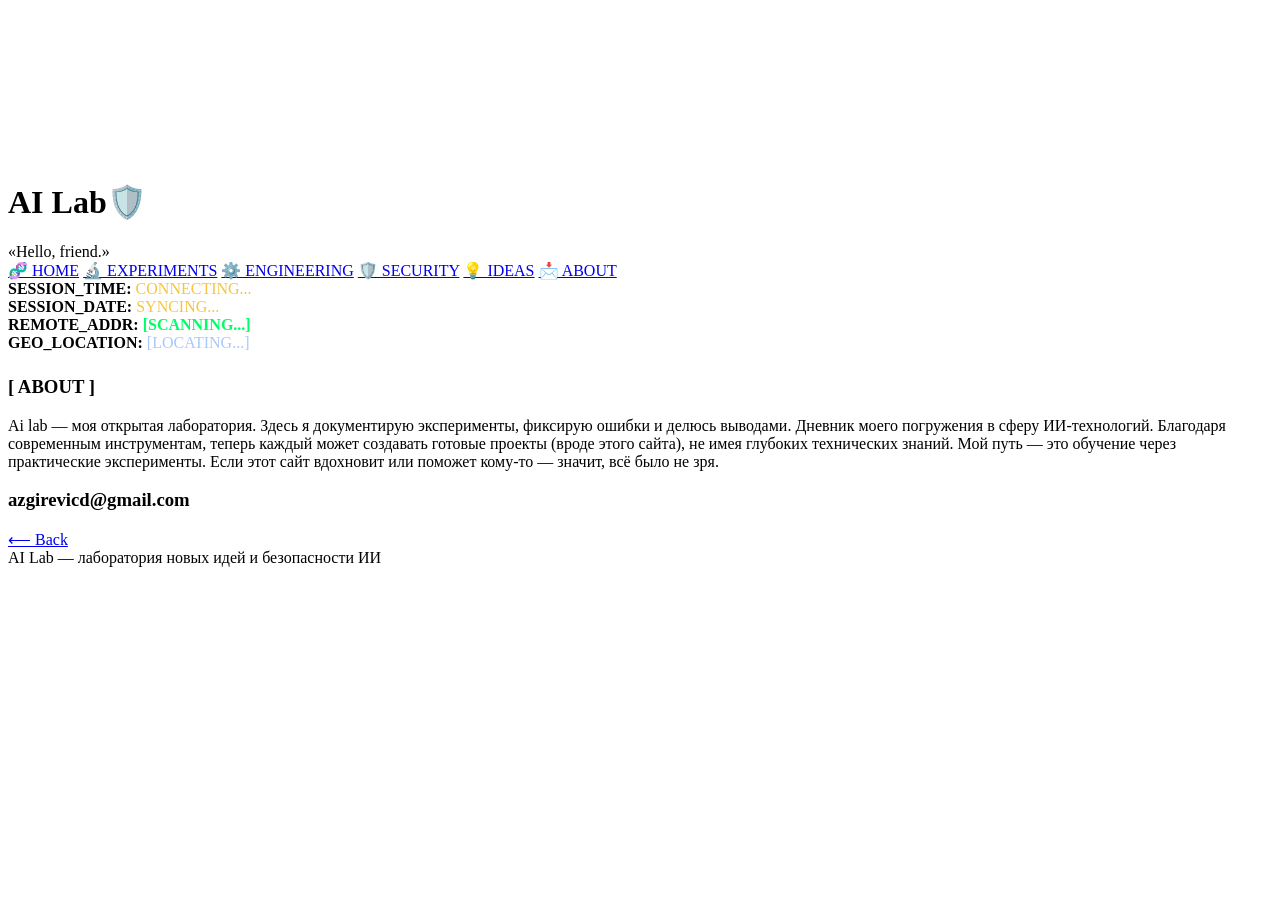
==== about.html @ f105db4b "Add files via upload" ====
<!DOCTYPE html>
<html lang="ru">
<head>
  <meta charset="utf-8">
  <meta name="viewport" content="width=device-width, initial-scale=1.0">
  <title>AI Lab — Обо мне</title>
  <!-- ИСПРАВЛЕНО: Правильное и полное подключение худых кибер-шрифтов от Google -->
<link href="https://fonts.googleapis.com/css2?family=IBM+Plex+Mono:wght@400;600&display=swap" rel="stylesheet">
  <link rel="stylesheet" href="css/style.css">
</head>
<body>
<header>
  <canvas id="neuro-canvas"></canvas>
  <div class="header-container">
    <h1 class="matrix-title">AI Lab🛡️</h1>
    <div class="subtitle">«Hello, friend.»</div>
    <nav>
      <a href="index.html">🧬 HOME</a>
      <a href="EXPERIMENTS.html">🔬 EXPERIMENTS</a>
      <a href="ENGINEERING.html">⚙️ ENGINEERING</a>
      <a href="SECURITY.html" class="category-btn active" data-category="SECURITY">🛡️ SECURITY</a>
      <a href="IDEAS.html">💡 IDEAS</a>
      <a href="about.html">📩 ABOUT</a>
    </nav>
  </div>
</header>

  <main class="post-main-container">

      <!-- 3. Основной блок контента -->
  <article class="post-content">
<div class="spec-grid" style="margin-bottom: 24px;">
  <!-- Живые дата и время -->
  <div class="spec-item"><strong>SESSION_TIME:</strong> <span id="live-clock" style="color: #F5C542;">CONNECTING...</span></div>
  <div class="spec-item"><strong>SESSION_DATE:</strong> <span id="live-date" style="color: #F5C542;">SYNCING...</span></div>
  
  <!-- Сетевой сканер IP и Локации -->
  <div class="spec-item"><strong>REMOTE_ADDR:</strong> <span id="user-ip" style="color: #00ff66; font-weight: bold;">[SCANNING...]</span></div>
  <div class="spec-item"><strong>GEO_LOCATION:</strong> <span id="user-geo" style="color: #A8C7FF;">[LOCATING...]</span></div>
</div>

</div>
    
    <h3>[ ABOUT ]</h3>
    <p>Ai lab — моя открытая лаборатория. Здесь я документирую эксперименты, фиксирую ошибки и делюсь выводами. Дневник моего погружения в сферу ИИ-технологий.
    Благодаря современным инструментам, теперь каждый может создавать готовые проекты (вроде этого сайта), не имея глубоких технических знаний.
    Мой путь — это обучение через практические эксперименты. Если этот сайт вдохновит или поможет кому-то — значит, всё было не зря.</p>

    <h3>azgirevicd@gmail.com</h3>
    <a href="#" class="back-link" onclick="if(document.referrer) { history.back(); return false; } else { window.location.href='index.html'; return false; }">
    ⟵ Back
    </a>
  </article>
</main>

  <footer>
    AI Lab — лаборатория новых идей и безопасности ИИ
  </footer>
  <script src="js/main.js"></script>
<script src="js/neuro.js"></script>
</body>
</body>
</html>
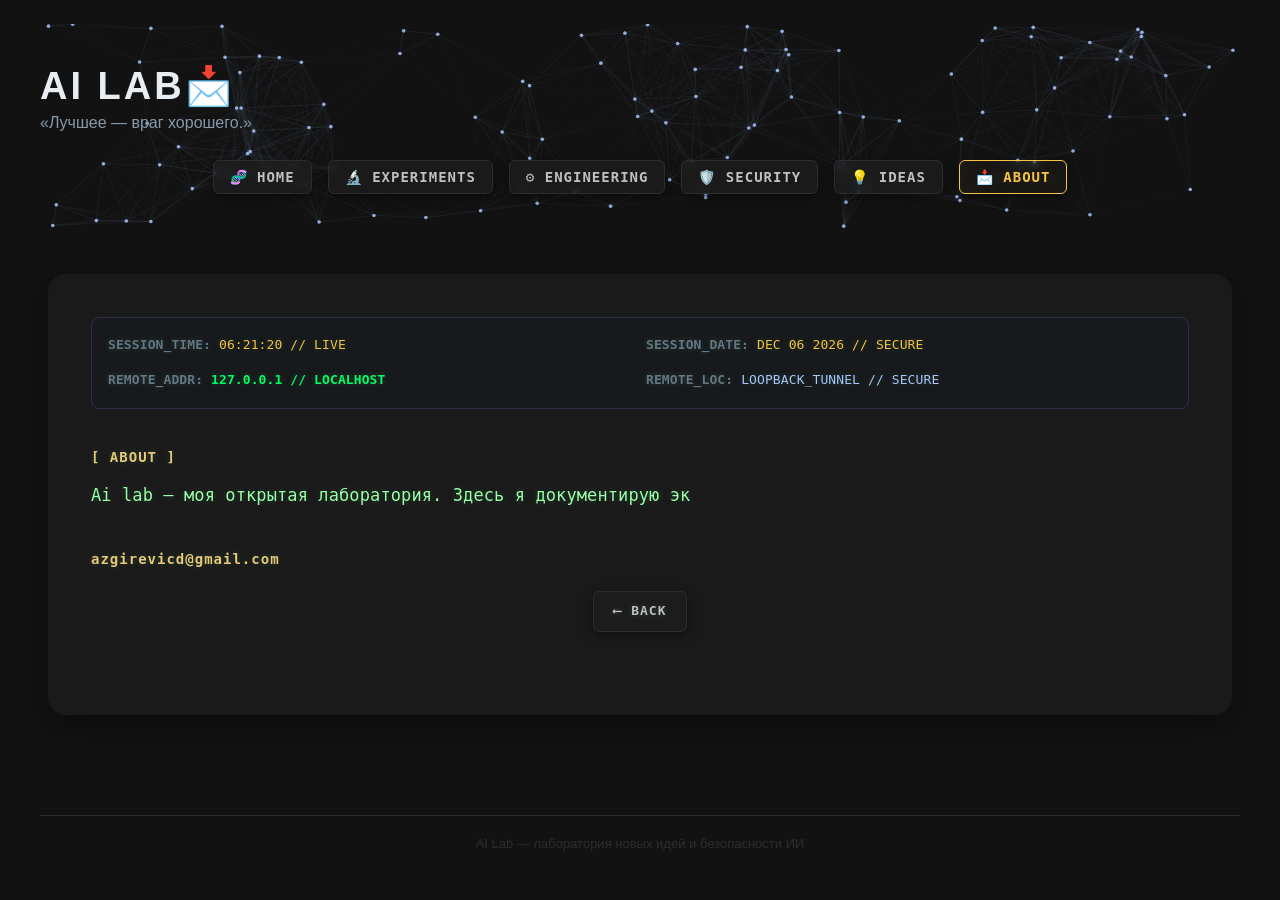
==== commit dbc86476: "Update about.html" ====
--- a/about.html
+++ b/about.html
@@ -3,24 +3,25 @@
 <head>
   <meta charset="utf-8">
   <meta name="viewport" content="width=device-width, initial-scale=1.0">
-  <title>AI Lab — Обо мне</title>
+  <title>AI Lab — About</title>
   <!-- ИСПРАВЛЕНО: Правильное и полное подключение худых кибер-шрифтов от Google -->
 <link href="https://fonts.googleapis.com/css2?family=IBM+Plex+Mono:wght@400;600&display=swap" rel="stylesheet">
   <link rel="stylesheet" href="css/style.css">
 </head>
+
 <body>
 <header>
   <canvas id="neuro-canvas"></canvas>
   <div class="header-container">
-    <h1 class="matrix-title">AI Lab🛡️</h1>
-    <div class="subtitle">«Hello, friend.»</div>
+    <h1 class="matrix-title">AI Lab📩</h1>
+    <div class="subtitle">«Лучшее — враг хорошего.»</div>
     <nav>
       <a href="index.html">🧬 HOME</a>
       <a href="EXPERIMENTS.html">🔬 EXPERIMENTS</a>
       <a href="ENGINEERING.html">⚙️ ENGINEERING</a>
-      <a href="SECURITY.html" class="category-btn active" data-category="SECURITY">🛡️ SECURITY</a>
+      <a href="SECURITY.html">🛡️ SECURITY</a>
       <a href="IDEAS.html">💡 IDEAS</a>
-      <a href="about.html">📩 ABOUT</a>
+      <a href="about.html" class="category-btn active" data-category="ABOUT">📩 ABOUT</a>
     </nav>
   </div>
 </header>
@@ -34,10 +35,11 @@
   <div class="spec-item"><strong>SESSION_TIME:</strong> <span id="live-clock" style="color: #F5C542;">CONNECTING...</span></div>
   <div class="spec-item"><strong>SESSION_DATE:</strong> <span id="live-date" style="color: #F5C542;">SYNCING...</span></div>
   
-  <!-- Сетевой сканер IP и Локации -->
+  <!-- IP-адрес посетителя -->
   <div class="spec-item"><strong>REMOTE_ADDR:</strong> <span id="user-ip" style="color: #00ff66; font-weight: bold;">[SCANNING...]</span></div>
-  <div class="spec-item"><strong>GEO_LOCATION:</strong> <span id="user-geo" style="color: #A8C7FF;">[LOCATING...]</span></div>
-</div>
+  <div class="spec-item"><strong>REMOTE_LOC:</strong> <span id="user-geo" style="color: #A8C7FF;">[LOCATING...]</span></div>
+
+    </div>
 
 </div>
     
@@ -47,6 +49,7 @@
     Мой путь — это обучение через практические эксперименты. Если этот сайт вдохновит или поможет кому-то — значит, всё было не зря.</p>
 
     <h3>azgirevicd@gmail.com</h3>
+    
     <a href="#" class="back-link" onclick="if(document.referrer) { history.back(); return false; } else { window.location.href='index.html'; return false; }">
     ⟵ Back
     </a>
--- a/css/style.css
+++ b/css/style.css
@@ -0,0 +1,699 @@
+/* Общие настройки */
+* {
+  margin: 0;
+  padding: 0;
+  box-sizing: border-box;
+}
+
+body {
+  background: #121212; /* Темно-серый фон */
+  font-family: 'Fira Sans Condensed', sans-serif;
+  color: #E0E0E0;      /* Светло-серый текст по умолчанию */
+  padding: 24px;
+  min-height: 100vh;
+}
+
+/* Шапка */
+header {
+  position: relative;
+  overflow: hidden;
+  padding: 40px 0; 
+  background: #121212;
+  /* Строчку border-bottom: 1px solid #2A3344; мы полностью удалили */
+}
+
+#neuro-canvas {
+  position: absolute;
+  top: 0;
+  left: 0;
+  width: 100%;
+  height: 100%;
+  display: block;
+  pointer-events: none; 
+  z-index: 1;
+}
+
+/* Контейнер-обёртка для текста шапки */
+.header-container {
+  position: relative;
+  z-index: 2;
+  max-width: 1200px;       /* Точно такая же ширина, как у .grid-container */
+  margin: 0 auto;          /* Центрируем сам контейнер на экране */
+  padding: 0px;         /* Боковые отступы равны padding у body (24px) */
+  text-align: left;        /* Строго по левому краю */
+}
+
+/* Стили заголовка */
+.matrix-title {
+  font-size: 38px;
+  letter-spacing: 3px;
+  font-weight: 700;
+  text-transform: uppercase;
+  color: #E8EDF2;
+  display: inline-block;
+  animation: matrixGlow 8s infinite ease-in-out;
+  pointer-events: none;
+}
+
+header .subtitle {
+  margin-top: 6px;
+  color: #8899AA;
+  pointer-events: none;
+}
+
+/* Навигация */
+nav {
+  display: flex;
+  justify-content: center; 
+  flex-wrap: wrap;
+  gap: 12px 16px;              /* Чуть компактнее отступы для кнопок */
+  margin-top: 28px;
+  font-size: 14px;             /* Сделаем шрифт более строгим и аккуратным */
+  font-weight: 600;
+  font-family: monospace;      /* Настоящий хакерский моноширинный шрифт */
+  letter-spacing: 1px;
+  text-transform: uppercase;   /* Все буквы заглавные для строгости */
+}
+
+nav a {
+  pointer-events: auto; 
+  color: #C0C0C0;
+  text-decoration: none;
+  transition: all 0.25s ease;  /* Плавный переход всех эффектов */
+  
+  background: rgba(30, 30, 30, 0.75); 
+  backdrop-filter: blur(4px);  
+  /* Мягкая серая граница в тон карточкам */
+  border: 1px solid #2D2D2D;   
+  padding: 8px 16px;
+  border-radius: 6px;
+  box-shadow: 0 4px 12px rgba(0, 0, 0, 0.4); 
+  display: inline-flex;
+  align-items: center;
+  gap: 8px;                     
+}
+
+/* Эффект при наведении (Ховер) */
+nav a:hover {
+  color: #00ff66;              /* Загорается матричным зеленым */
+  border-color: #00ff66;
+  background: rgba(0, 255, 102, 0.05);
+  box-shadow: 0 0 12px rgba(0, 255, 102, 0.2);
+}
+
+/* Состояние активной страницы (где пользователь находится сейчас) */
+nav a.active {
+  color: #F5C542;              /* Золотой маркер активной страницы */
+  border-color: #F5C542;
+  background: rgba(245, 197, 66, 0.03);
+  pointer-events: none;        /* Нельзя кликнуть на уже открытую страницу */
+}
+
+
+/* Сетка публикаций (главная) */
+.grid-container {
+  max-width: 1200px;
+  margin: 0 auto;
+  display: grid;
+  grid-template-columns: repeat(auto-fill, minmax(200px, 1fr));
+  gap: 24px;
+}
+
+/* ─── ИНТЕРАКТИВНАЯ КАРТОЧКА С КИБЕР-ЭФФЕКТАМИ ДЛЯ МЯГКОЙ ТЕМЫ ─── */
+.card {
+  position: relative;
+  /* Мягкий графитовый фон вместо старого тёмно-синего */
+  background: #1A1A1A; 
+  /* Более глухая серая рамка, которая не режет глаза */
+  border: 1px solid #2D2D2D; 
+  border-radius: 12px;
+  padding: 16px;
+  text-align: center;
+  transition: border-color 0.25s ease, box-shadow 0.25s ease, transform 0.25s cubic-bezier(0.25, 0.8, 0.25, 1);
+  cursor: pointer;
+  display: flex;
+  flex-direction: column;
+  align-items: center;
+  overflow: hidden;
+  will-change: transform; 
+}
+
+/* Линия лазера (Ваша фишка) */
+.card::before {
+  content: '';
+  position: absolute;
+  top: -10%;
+  left: 0;
+  width: 100%;
+  height: 3px;
+  background: linear-gradient(90deg, transparent, #00ff66, transparent);
+  box-shadow: 0 0 8px #00ff66;
+  opacity: 0;
+  z-index: 2;
+}
+
+/* Бинарный шум в углу (Ваша фишка) */
+.card::after {
+  content: '101011 0110 001';
+  position: absolute;
+  bottom: -10px;
+  right: 10px;
+  font-family: 'JetBrains Mono', monospace;
+  font-size: 10px;
+  color: rgba(0, 255, 102, 0);
+  transition: color 0.3s ease, bottom 0.3s ease;
+  pointer-events: none;
+  letter-spacing: 2px;
+  width: 60px;
+  word-break: break-all;
+}
+
+/* Ховер состояние карточки */
+.card:hover {
+  border-color: #00ff66;
+  box-shadow: 0 0 20px rgba(0, 255, 102, 0.05); /* Чуть мягче тень, чтобы не пестрить */
+  transform: translateY(-4px); 
+}
+
+/* Запуск лазера на вашей комфортной скорости (3 секунды) */
+.card:hover::before {
+  opacity: 1;
+  animation: cyberScan 3s linear infinite;
+}
+
+/* Проявление шума */
+.card:hover::after {
+  color: rgba(0, 255, 102, 0.12);
+  bottom: 8px;
+}
+
+/* Стили иконки (Внутренний квадрат) */
+.card .thumbnail {
+  width: 100%;
+  aspect-ratio: 1 / 1;
+  /* Более глубокий серый цвет подложки иконки */
+  background: #242424; 
+  border-radius: 8px;
+  display: flex;
+  align-items: center;
+  justify-content: center;
+  font-size: 40px;
+  color: #F5C542;
+  margin-bottom: 12px;
+  transition: color 0.25s ease;
+}
+
+/* Глитч иконки при наведении (Ваша фишка) */
+.card:hover .thumbnail {
+  color: #00ff66;
+  text-shadow: 0 0 10px rgba(0,255,102,0.5);
+  animation: iconGlitch 0.4s linear forwards; 
+}
+
+/* Текст заголовка постов внутри карточки */
+.card .title {
+  font-size: 15px;
+  font-weight: 500;
+  /* Мягкий светло-серый цвет текста в тон вашей новой палитре */
+  color: #b1b1b1; 
+  line-height: 1.3;
+}
+
+/* Дата публикации */
+.card .date {
+  font-size: 12px;
+  /* Мягкий серый цвет для даты */
+  color: #777777; 
+  margin-top: 6px;
+}
+
+/* Блок мета-данных (категории и точка) */
+.card-meta-top {
+  width: 100%;
+  display: flex;
+  justify-content: space-between;
+  align-items: center;
+  margin-bottom: 8px;
+  padding: 0 4px;
+}
+
+.card-category {
+  font-family: 'JetBrains Mono', monospace;
+  font-size: 11px;
+  /* Приглушенный технический префикс // */
+  color: #777777; 
+  letter-spacing: 0.5px;
+}
+
+.card-status-dot {
+  width: 6px;
+  height: 6px;
+  border-radius: 50%;
+  display: inline-block;
+}
+
+/* Оповещение о пустой базе */
+.system-alert {
+  grid-column: 1 / -1;
+  text-align: center;
+  font-family: monospace;
+  color: #667788;
+  padding: 40px;
+}
+/* ─── Анимации для эффектов ─── */
+@keyframes cyberScan {
+  0% { top: -5%; }
+  50% { top: 105%; }
+  100% { top: -5%; }
+}
+
+@keyframes iconGlitch {
+  0% { transform: translate(0, 0); }
+  15% { transform: translate(-2px, 1px) scale(1.03); }
+  30% { transform: translate(1px, -1px) scale(0.97); }
+  45% { transform: translate(-1px, -2px) scale(1.01); }
+  60% { transform: translate(2px, 1px) scale(0.99); }
+  85% { transform: translate(-1px, 0px) scale(1); }
+  100% { transform: translate(0, 0); }
+}
+
+
+/* Страницы-заглушки (для категорий) */
+.page-placeholder {
+  max-width: 1200px;
+  margin: 40px auto;
+  text-align: center;
+  color: #8899AA;
+  font-size: 18px;
+  padding: 60px 20px;
+  border: 1px dashed #2A3344;
+  border-radius: 16px;
+}
+
+.page-placeholder h2 {
+  color: #E8EDF2;
+  font-size: 28px;
+  margin-bottom: 12px;
+}
+
+
+/* Футер */
+footer {
+  max-width: 1200px;
+  margin: 60px auto 20px;
+  text-align: center;
+  font-size: 13px;
+  color: #2D2D2D;
+  border-top: 1px solid #2D2D2D;
+  padding-top: 20px;
+}
+
+/* Адаптив */
+@media (max-width: 768px) {
+  .matrix-title {
+    font-size: 32px;
+  }
+  nav {
+    gap: 12px 20px;
+    font-size: 14px;
+  }
+  .grid-container {
+    grid-template-columns: repeat(auto-fill, minmax(140px, 1fr));
+    gap: 16px;
+  }
+  .card .title {
+    font-size: 13px;
+  }
+}
+
+@media (max-width: 480px) {
+  .matrix-title {
+    font-size: 26px;
+  }
+  nav {
+    gap: 10px 16px;
+    font-size: 13px;
+  }
+  .grid-container {
+    grid-template-columns: 1fr 1fr;
+    gap: 12px;
+  }
+}
+/* Стиль для страницы публикации */
+/* Светлая подложка статьи в стиле официального документа */
+/* ─── ВОЗВРАЩАЕМ МАГИЮ ТЕМНОГО СТИЛЯ (МАТОВЫЙ АРХИВ) ─── */
+.post-content {
+  max-width: 1200px;  
+  width: 100%;
+  margin: 40px auto;
+  padding: 40px;
+  position: relative;
+  /* Возвращаем ваш потрясающий мягкий тёмно-серый фон */
+  background: #1A1A1A; 
+  border: 3px solid #1a1a1a;           /* внутренний тёмный бортик */
+  border-radius: 18px;                 /* чуть более округлый, как кинескоп */
+  
+  /* ИЗМЕНЕНО: Кристально-чистый, слегка тёплый цвет текста для идеального контраста */
+  color: #99ffaa;      
+  
+  /* ИЗМЕНЕНО: Переводим весь текст на идеальный геометрический JetBrains Mono */
+  font-family: 'JetBrains Mono', monospace;
+  font-size: 17px;        /* Компактный хакерский размер, который не мылится */
+  font-weight: 400;       /* Оптимальная плотность: буквы больше не кажутся тонкими */
+  line-height: 1.75;      /* Простор между строками */
+  letter-spacing: 0.1px;  /* Развиваем буквы вширь, чтобы они не сливались */
+  box-sizing: border-box;
+  
+  /* Намертво выжигаем любое мыло и тени */
+  box-shadow: 0 10px 30px rgba(0, 0, 0, 0.4);
+  text-shadow: 
+  0 0 2px rgba(0, 0, 0, 0.7),
+  0 0 5px rgba(153, 255, 170, 0.25);
+}
+
+/* Исправляем название страницы (Тест модели Qwen) — теперь оно ярко-серебряное и контрастное */
+.research-meta-left h2 {
+  font-family: 'IBM Plex Mono', monospace;
+  font-weight: 700;
+  font-size: 22px;
+  color: #99ffaa !important;
+  letter-spacing: 0.5px;
+  margin-bottom: 6px;
+}
+
+/* ИЗМЕНЕНО: Заголовки разделов [ МЕТОДОЛОГИЯ СКАНИРОВАНИЯ ] */
+.post-content h3 {
+  font-family: 'IBM Plex Mono', monospace;
+  font-weight: 700;
+  font-size: 14px;        
+  /* Меняем токсично-зеленый на благородный приглушенный золотисто-желтый */
+  color: #e7ca7a;         
+  margin-top: 36px;
+  margin-bottom: 12px;
+  letter-spacing: 1px;
+}
+
+/* Важные выделения в тексте (Strong) */
+.post-content strong {
+  font-family: 'IBM Plex Mono', monospace;
+  font-weight: 700;
+  color: #e7ca7a; /* Мягкий пастельно-синий */
+}
+
+/* Сетка технических спецификаций */
+.spec-grid {
+  display: grid;
+  grid-template-columns: 1fr 1fr;
+  gap: 12px;
+  background: #131a244d;
+  border: 1px solid #2A3344;
+  border-radius: 8px;
+  padding: 16px;
+  margin-bottom: 28px;
+  font-family: monospace;
+  font-size: 13px;
+}
+
+/* Системные логи и блоки кода */
+.post-content pre {
+  background: #0b0e1475; /* Угольно-черный бокс терминала внутри серого листа */
+  border: 1px solid #222630;
+  border-radius: 8px;
+  padding: 16px;
+  margin: 20px 0;
+}
+
+
+.post-content pre code {
+  font-family: 'JetBrains Mono', monospace; 
+  font-weight: 400;
+  color: #99ffaa; /* Зелёный код матрицы внутри терминала */
+  font-size: 15px;        
+  line-height: 1.5;
+}
+
+/* Инлайн-код внутри обычных абзацев */
+.post-content :not(pre) > code {
+  background: #242424;    
+  padding: 2px 6px;
+  border-radius: 4px;
+  font-size: 13px;
+  color: #F5C542;         
+  font-family: 'JetBrains Mono', monospace;
+}
+
+/* Кнопка "Назад" в стиле пагинации, отцентрированная */
+.post-content .back-link {
+  /* Идентично .cyber-page-btn */
+  background: rgba(30, 30, 30, 0.75);
+  backdrop-filter: blur(4px);
+  border: 1px solid #2D2D2D;
+  border-radius: 6px;
+  box-shadow: 0 4px 12px rgba(0, 0, 0, 0.4);
+  color: #C0C0C0;
+  font-family: 'JetBrains Mono', monospace;
+  font-size: 13px;
+  font-weight: 600;
+  letter-spacing: 1px;
+  padding: 8px 20px;
+  text-transform: uppercase;
+  text-decoration: none;
+  transition: all 0.25s ease;
+
+  /* Делаем блочным flex-контейнером и центрируем */
+  display: flex;
+  align-items: center;
+  gap: 8px;
+  width: fit-content;
+  margin: 20px auto 40px;   /* авто-отступы по бокам = центр */
+}
+
+/* Ховер как у пагинации и навигации */
+.post-content .back-link:hover {
+  color: #00ff66;
+  border-color: #00ff66;
+  background: rgba(0, 255, 102, 0.05);
+  box-shadow: 0 0 12px rgba(0, 255, 102, 0.2);
+}
+
+/* Ключевые кадры для анимации мерцания заголовка */
+@keyframes matrixGlow {
+  0%, 100% {
+    color: #E8EDF2;
+    text-shadow: 0 0 10px rgba(168, 199, 255, 0.2);
+  }
+  25% {
+    color: #00ff66; /* Неоновый зеленый из Матрицы */
+    text-shadow: 0 0 15px rgba(0, 255, 102, 0.8), 0 0 30px rgba(0, 255, 102, 0.4);
+  }
+  45% {
+    color: #00aa44; /* Более глубокий зеленый */
+    text-shadow: 0 0 8px rgba(0, 255, 102, 0.5);
+  }
+  70% {
+    color: #F5C542; /* Вспышка золотистого */
+    text-shadow: 0 0 12px rgba(245, 197, 66, 0.6);
+  }
+  90% {
+    color: #00ff66; /* Снова зеленый */
+    text-shadow: 0 0 20px rgba(0, 255, 102, 0.9);
+  }
+}
+/* ─── Кнопки пагинации в стиле навигации ─── */
+.cyber-page-btn {
+  /* Общие с навигацией свойства */
+  background: rgba(30, 30, 30, 0.75);
+  backdrop-filter: blur(4px);
+  border: 1px solid #2D2D2D;
+  border-radius: 6px;
+  box-shadow: 0 4px 12px rgba(0, 0, 0, 0.4);
+  color: #C0C0C0;
+  font-family: 'JetBrains Mono', monospace;  /* единый шрифт с навигацией */
+  font-size: 13px;
+  font-weight: 600;
+  letter-spacing: 1px;
+  padding: 8px 20px;           /* чуть компактнее, как у nav a */
+  cursor: pointer;
+  transition: all 0.25s ease;
+  display: inline-flex;
+  align-items: center;
+  gap: 8px;
+  text-transform: uppercase;
+}
+
+/* Ховер — точь-в-точь как у nav a:hover */
+.cyber-page-btn:hover:not(:disabled) {
+  color: #00ff66;
+  border-color: #00ff66;
+  background: rgba(0, 255, 102, 0.05);
+  box-shadow: 0 0 12px rgba(0, 255, 102, 0.2);
+}
+
+/* Заблокированная кнопка: приглушаем до цвета индикатора, убираем курсор */
+.cyber-page-btn:disabled {
+  color: #667788;
+  border-color: #2D2D2D;
+  background: rgba(30, 30, 30, 0.5);
+  box-shadow: none;
+  cursor: not-allowed;
+  opacity: 0.5;
+  pointer-events: none;
+}
+
+/* Индикатор текущей страницы — ненавязчивый текст */
+.cyber-page-indicator {
+  font-family: 'JetBrains Mono', monospace;
+  font-size: 13px;
+  color: #667788;
+  margin: 0 16px;
+  letter-spacing: 0.5px;
+  user-select: none;
+}
+
+.post-date {
+  font-family: monospace;
+  font-size: 12px;
+  color: #667788;
+}
+
+.spec-item {
+  color: #A8C7FF;
+}
+.spec-item strong {
+  color: #667788;
+}
+
+/* ─── ИЗОЛИРОВАННЫЙ БЛОК ТЕМЫ В СТИЛЕ КАТЕГОРИЙ ─── */
+.post-main-container {
+  max-width: 1250px !important;
+  width: 100% !important;
+  margin: 0 auto !important;
+  padding: 0 24px !important;
+  display: flex !important;
+  flex-direction: column !important;
+  align-items: center !important; /* Центрируем всё строго по одной оси */
+}
+
+.post-title-card {
+  display: block !important;
+  position: relative !important;
+  z-index: 5 !important; /* Вытаскиваем строго поверх фонового холста */
+  width: 100% !important;
+  
+  /* Матовая графитовая подложка — точная копия кнопок навигации */
+  background: rgba(30, 30, 30, 0.95) !important; 
+  border: 1px solid #2D2D2D !important;
+  border-radius: 12px !important;
+  padding: 24px !important;
+  margin-top: 0px !important;
+  text-align: center !important;
+  box-shadow: 0 8px 24px rgba(0, 0, 0, 0.5) !important;
+}
+
+/* Золотой заголовок H2 внутри карточки темы */
+.post-title-card h2 {
+  font-family: 'JetBrains Mono', monospace !important;
+  font-weight: 700 !important;
+  font-size: 20px !important;
+  color: #99ffaa !important; /* Наше фирменное золото */
+  letter-spacing: 0.5px !important;
+  margin-bottom: 8px !important;
+  text-shadow: none !important;
+}
+/* ─── ДИНАМИЧЕСКАЯ СОЕДИНИТЕЛЬНАЯ ЛИНИЯ ─── */
+.connection-line-path {
+  fill: none;
+  stroke-width: 2;
+  stroke-dasharray: var(--path-length);    /* берём длину из JS */
+  stroke-dashoffset: var(--path-length);
+  filter: drop-shadow(0 0 6px var(--glow-color));
+  animation: drawLine 1s ease-out forwards, 
+             linePulse 2s 1s infinite ease-in-out;
+}
+
+/* ─── ДИНАМИЧЕСКАЯ СОЕДИНИТЕЛЬНАЯ ЛИНИЯ ─── */
+.connection-line-bg {
+  fill: none;
+  stroke-width: 2;
+  filter: drop-shadow(0 0 4px var(--glow-color));
+  opacity: 0.4;
+}
+
+.connection-line-scan {
+  fill: none;
+  stroke-width: 2.5;
+  filter: drop-shadow(0 0 8px var(--glow-color));
+  stroke-dasharray: 50% 50%;          /* длина яркого пятна */
+  animation: cyberScanLine 2.5s linear infinite;
+}
+
+.connection-pulse-dot {
+  opacity: 0;
+  filter: drop-shadow(0 0 6px var(--glow-color));
+  animation: dotAppear 0.1s 0.9s ease-out forwards,
+             dotPulse 1.5s 1s infinite ease-in-out;
+}
+
+@keyframes drawLine {
+  to { stroke-dashoffset: 0; }
+}
+
+@keyframes dotAppear {
+  to { opacity: 1; }
+}
+
+@keyframes linePulse {
+  0%, 100% { opacity: 0.4; }
+  50% { opacity: 1; }
+}
+
+@keyframes dotPulse {
+  0%, 100% { r: 3; opacity: 0.4; }
+  50% { r: 6; opacity: 1; }
+}
+
+@keyframes cyberScanLine {
+  0% { stroke-dashoffset: 0; }
+  100% { stroke-dashoffset: -100%; }
+}
+/* Сканирующий луч поверх линии */
+.connection-line-scan {
+  fill: none;
+  stroke-width: 3;
+  stroke-dasharray: 30% 70%;          /* длина яркого пятна */
+  animation: cyberScanLine 2.5s linear infinite;
+  filter: drop-shadow(0 0 8px var(--glow-color));
+}
+
+@keyframes cyberScanLine {
+  0% { stroke-dashoffset: 0; }
+  100% { stroke-dashoffset: -100%; }
+}
+
+main {
+  animation: pageFadeIn 0.4s ease-out both;
+}
+
+@keyframes pageFadeIn {
+  from {
+    opacity: 0;
+    transform: translateY(12px);
+  }
+  to {
+    opacity: 1;
+    transform: translateY(0);
+  }
+}
+/* Начальное скрытие всех прямых детей .post-content (эффект построчной печати) */
+.post-content > * {
+  opacity: 0;
+  transform: translateY(12px);
+  transition: opacity 0.4s ease, transform 0.4s ease;
+}
+
+/* Элемент становится видимым, когда JS добавит этот класс */
+.post-content > *.reveal-active {
+  opacity: 1;
+  transform: translateY(0);
+}
+
